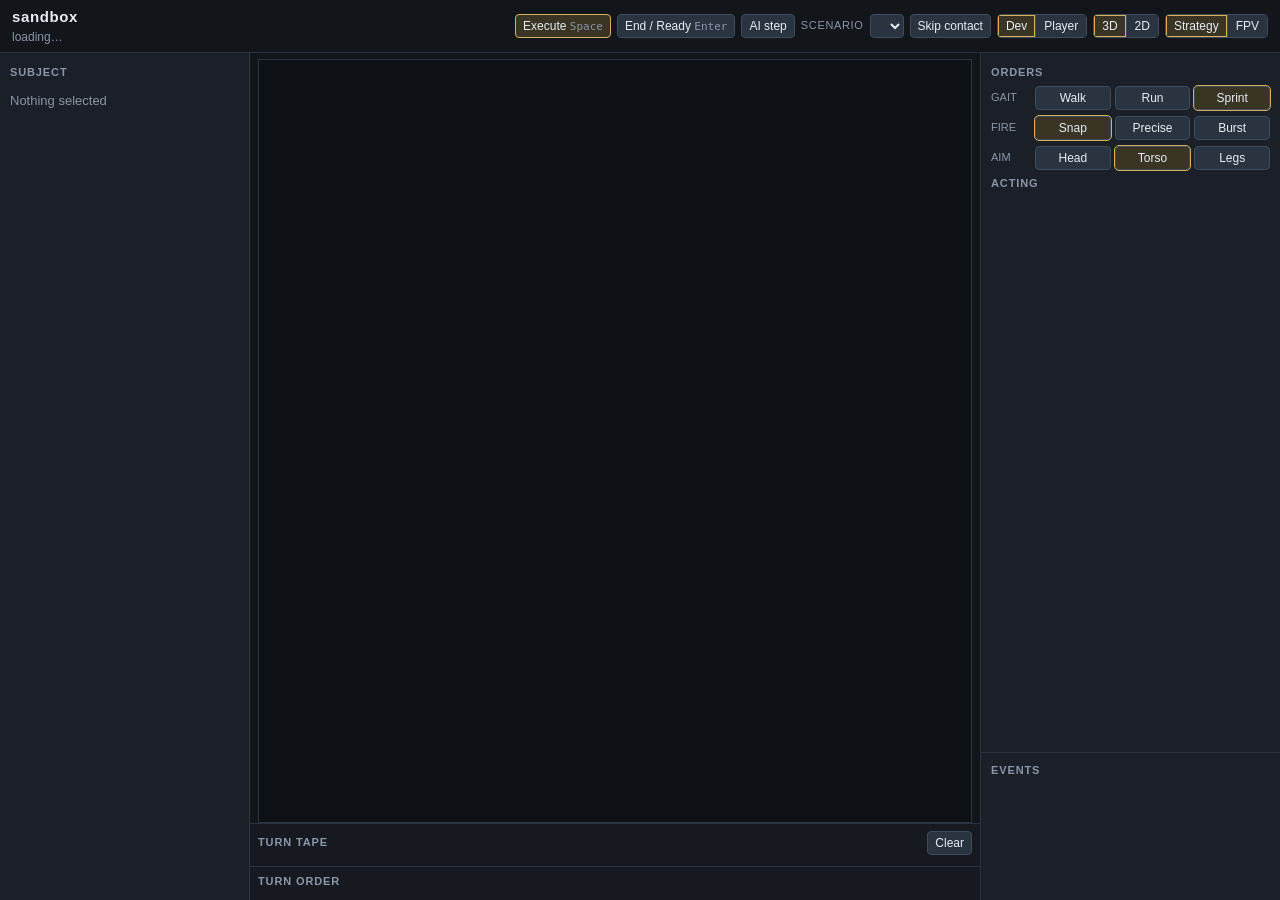
==== sandbox/web/index.html @ 85474dc2 "Settle the JS sandbox on the jointed body and a content catalog. Poses are good enough to play: hide" ====
<!DOCTYPE html>
<html lang="en">
<head>
  <meta charset="utf-8" />
  <title>sandbox</title>
  <link rel="stylesheet" href="./style.css" />
</head>
<body>
  <header>
    <div>
      <h1>sandbox</h1>
      <p class="sub" id="phaseLabel">loading…</p>
    </div>
    <div class="toolbar">
      <button id="execute">Execute <kbd>Space</kbd></button>
      <button id="endTurn">End / Ready <kbd>Enter</kbd></button>
      <button id="autoStep">AI step</button>
      <label class="scenario-pick">Scenario
        <select id="scenarioSelect" title="Reload this scenario from scratch"></select>
      </label>
      <button id="skipContact" title="Dev: jump straight into initiative">Skip contact</button>
      <div class="mode-pair" id="fogPair" data-value="dev" title="Player follows the current actor.">
        <button type="button" data-val="dev" class="on">Dev</button>
        <button type="button" data-val="player">Player</button>
      </div>
      <div class="mode-pair" id="projPair" data-value="3d" title="Q/E rotate around the look-at. Wheel zooms. WASD pans. Home resets.">
        <button type="button" data-val="3d" class="on">3D</button>
        <button type="button" data-val="2d">2D</button>
      </div>
      <div class="mode-pair" id="camPair" data-value="strategy" title="Strategy looks at the board. FPV looks from the acting unit. V">
        <button type="button" data-val="strategy" class="on">Strategy</button>
        <button type="button" data-val="fpv">FPV</button>
      </div>
    </div>
  </header>
  <main>
    <aside class="subject-col">
      <h2>Subject</h2>
      <div id="inspect"><p class="empty">Nothing selected</p></div>
    </aside>
    <div class="center">
      <div class="stage">
        <canvas id="map" width="880" height="520"></canvas>
        <div id="hoverHud" class="hover-hud hidden"></div>
        <div id="prompt" class="prompt hidden"></div>
      </div>
      <section class="timeline-wrap">
        <h2>Turn tape <span id="clockLabel"></span> <button id="clearQueue" type="button">Clear</button></h2>
        <div id="timeline"></div>
      </section>
      <section class="roster-wrap">
        <h2>Turn order</h2>
        <div id="roster"></div>
      </section>
    </div>
    <aside class="orders-col">
      <div class="orders-main">
      <section>
        <h2>Orders</h2>
        <div class="toggle-row">
          <span class="toggle-label">Gait</span>
          <div class="icon-toggle" id="gait" data-value="sprint">
            <button type="button" data-val="walk" title="Walk">Walk</button>
            <button type="button" data-val="run" title="Run">Run</button>
            <button type="button" data-val="sprint" class="on" title="Sprint">Sprint</button>
          </div>
        </div>
        <div class="toggle-row">
          <span class="toggle-label">Fire</span>
          <div class="icon-toggle" id="fire" data-value="snap">
            <button type="button" data-val="snap" class="on" title="One round">Snap</button>
            <button type="button" data-val="precise" title="Same time, tighter cone">Precise</button>
            <button type="button" data-val="burst" title="Three rounds">Burst</button>
          </div>
        </div>
        <div class="toggle-row">
          <span class="toggle-label">Aim</span>
          <div class="icon-toggle" id="aim" data-value="torso">
            <button type="button" data-val="head" title="Head">Head</button>
            <button type="button" data-val="torso" class="on" title="Torso and abdomen">Torso</button>
            <button type="button" data-val="legs" title="Both legs">Legs</button>
          </div>
        </div>
        <div id="actionBtns"></div>
      </section>
      <section>
        <h2>Acting</h2>
        <div id="turnInfo"></div>
      </section>
    </div>
    <section class="events-wrap">
      <h2>Events</h2>
      <ol id="events"></ol>
    </section>
    </aside>
  </main>
  <script type="module" src="./app.js"></script>
</body>
</html>
---- sandbox/web/style.css ----
:root {
  --bg: #12151a;
  --panel: #1b2028;
  --ink: #e8edf4;
  --muted: #8b96a6;
  --line: #2a3340;
  --gold: #d7b15a;
  --blue: #6ea8ff;
  --green: #6ecf9a;
  --purple: #8b7cc4;
}
* { box-sizing: border-box; }
html, body { margin: 0; height: 100%; max-height: 100%; overflow: hidden; background: var(--bg); color: var(--ink); font: 13px/1.4 "IBM Plex Sans", "Segoe UI", sans-serif; }
body { display: flex; flex-direction: column; }
header {
  flex: 0 0 auto;
  display: flex; justify-content: space-between; align-items: center;
  padding: 6px 12px; border-bottom: 1px solid var(--line);
}
h1 { margin: 0; font-size: 15px; letter-spacing: 0.04em; }
.sub { margin: 2px 0 0; color: var(--muted); font-size: 12px; }
.toolbar, .btns { display: flex; gap: 6px; flex-wrap: wrap; }
button {
  background: #2a3340; color: var(--ink); border: 1px solid #3d4b5c;
  padding: 4px 7px; border-radius: 4px; cursor: pointer; font-size: 12px;
}
button:hover { background: #354252; }
button:disabled { opacity: 0.4; cursor: default; }
button.on, .mode-btn.player { outline: 1px solid var(--gold); background: #3a3424; }
.mode-pair {
  display: flex;
  gap: 0;
  border: 1px solid #3d4b5c;
  border-radius: 4px;
  overflow: hidden;
}
.mode-pair button {
  border: none;
  border-radius: 0;
  border-right: 1px solid #3d4b5c;
  padding: 4px 8px;
}
.mode-pair button:last-child { border-right: none; }
.mode-pair button.on {
  outline: none;
  background: #3a3424;
  box-shadow: inset 0 0 0 1px var(--gold);
}
#execute { background: #3a3424; border-color: var(--gold); }
.scenario-pick {
  display: flex; align-items: center; gap: 6px;
  color: var(--muted); font-size: 11px; text-transform: uppercase; letter-spacing: 0.06em;
}
.scenario-pick select {
  background: #2a3340; color: var(--ink); border: 1px solid #3d4b5c;
  padding: 3px 6px; border-radius: 4px; font-size: 12px; text-transform: none; letter-spacing: 0;
}
kbd { font: 11px ui-monospace, monospace; color: var(--muted); }
main {
  flex: 1 1 0;
  min-height: 0;
  display: grid;
  grid-template-columns: 250px minmax(0, 1fr) 300px;
  overflow: hidden;
}
.subject-col, .orders-col {
  min-height: 0; overflow: auto; padding: 8px 10px;
  background: var(--panel);
}
.subject-col { border-right: 1px solid var(--line); }
.orders-col {
  border-left: 1px solid var(--line);
  display: flex;
  flex-direction: column;
  overflow: hidden;
  padding: 0;
}
.orders-main { flex: 1 1 auto; min-height: 0; overflow: auto; padding: 8px 10px; }
.center { display: flex; flex-direction: column; min-width: 0; min-height: 0; overflow: hidden; }
.stage { position: relative; flex: 1 1 auto; min-height: 0; padding: 6px 8px 0; display: flex; }
canvas#map {
  background: #0d1014; border: 1px solid var(--line);
  width: 100%; height: 100%; display: block; flex: 1;
  min-width: 0; min-height: 0;
}
.hover-hud, .prompt {
  position: absolute; background: rgba(18, 21, 26, 0.94);
  border: 1px solid #3d4b5c; border-radius: 4px; padding: 6px 8px;
}
.hover-hud { font-size: 12px; pointer-events: none; max-width: 240px; z-index: 2; }
.prompt { left: 14px; top: 14px; background: #2a2416; border-color: var(--gold); max-width: 360px; z-index: 2; }
.hidden { display: none; }
.timeline-wrap, .roster-wrap {
  flex: 0 0 auto; padding: 3px 8px 5px; border-top: 1px solid var(--line); background: #161a20;
}
#roster { display: flex; flex-wrap: wrap; gap: 4px; }
#roster .unit { padding: 2px 6px; min-width: 80px; flex: 0 1 auto; }
.tl-row { display: grid; grid-template-columns: 48px 1fr; align-items: center; gap: 6px; margin-bottom: 3px; }
.tl-lab { font-size: 10px; text-transform: uppercase; color: var(--muted); letter-spacing: 0.06em; }
.tl-track { position: relative; height: 14px; background: #0d1014; border: 1px solid var(--line); border-radius: 2px; }
.tl-block { position: absolute; top: 1px; bottom: 1px; border-radius: 2px; font-size: 9px; line-height: 11px; padding: 0 3px; overflow: hidden; white-space: nowrap; color: #0d1014; }
.tl-block.hands { background: var(--blue); }
.tl-block.legs { background: var(--green); }
.tl-block.focus { background: var(--purple); }
.tl-block.voice { background: #8b96a6; }
.tl-block.queued { outline: 1px dashed #fff; opacity: 0.85; cursor: pointer; }
.tl-block.queued:hover { outline: 1px solid #fff; filter: brightness(1.12); }
.tl-block.preview { outline: 1px dashed var(--gold); opacity: 0.75; filter: brightness(1.15); pointer-events: none; }
.tl-clock { position: absolute; top: -2px; bottom: -2px; width: 2px; background: var(--gold); }
.timeline-wrap h2 { display: flex; align-items: center; gap: 8px; }
.timeline-wrap h2 button { margin-left: auto; }
h2 { margin: 4px 0 6px; font-size: 11px; text-transform: uppercase; letter-spacing: 0.08em; color: var(--muted); }
.toggle-row { display: flex; align-items: center; gap: 8px; margin-bottom: 6px; }
.toggle-label { width: 36px; flex: 0 0 36px; color: var(--muted); font-size: 11px; text-transform: uppercase; }
.act-table tr[data-act] { cursor: pointer; }
.act-table tr[data-act]:hover, .act-table tr[data-act].hot { background: #243040; }
.act-table tr[data-act].off { opacity: 0.55; }
.icon-toggle { display: flex; gap: 4px; flex: 1; }
.icon-toggle button { flex: 1; }
.overlap-toggle { display: flex; align-items: center; gap: 6px; color: var(--muted); font-size: 12px; margin: 0 0 8px; }
.act-btn { min-width: 72px; }
.act-btn .cost { font-size: 10px; color: var(--gold); margin-left: 4px; }
.stat-table, .act-table { width: 100%; border-collapse: collapse; margin: 4px 0 8px; }
.stat-table th, .stat-table td, .act-table th, .act-table td { padding: 3px 4px; font-size: 12px; vertical-align: middle; }
.stat-table th, .act-table th { text-align: left; color: var(--muted); font-weight: 500; }
.stat-table th { width: 38%; }
.act-table td.num { text-align: right; font-variant-numeric: tabular-nums; white-space: nowrap; }
.act-table .cost { color: var(--gold); font-size: 10px; display: block; }
.act-table button { padding: 2px 7px; }
#sil { display: block; background: #0d1014; border: 1px solid var(--line); width: 100%; height: 168px; cursor: crosshair; margin: 6px 0; }
#inspect h3, #turnInfo h3 { margin: 0 0 4px; font-size: 14px; }
#inspect .empty { color: var(--muted); margin: 12px 0; }
.note { color: var(--muted); font-size: 11px; margin: 8px 0 0; }
.unit { border: 1px solid var(--line); padding: 7px; border-radius: 4px; background: #1b2028; }
.unit.active { outline: 1px solid var(--gold); }
.unit.down { opacity: 0.5; }
.unit.sel { outline: 1px solid var(--blue); }
.bar { height: 5px; background: #2a3340; margin-top: 3px; border-radius: 2px; overflow: hidden; }
.bar > span { display: block; height: 100%; }
.bar.pain > span { background: var(--gold); }
.bar.blood > span { background: #c45c5c; }
.bar.stress > span { background: var(--purple); }
.bar.ch.hands > span { background: var(--blue); }
.bar.ch.legs > span { background: var(--green); }
.bar.ch.focus > span { background: var(--purple); }
.bar.ch.voice > span { background: #8b96a6; }
.bar.ch.reaction > span { background: var(--gold); }
.meta { color: var(--muted); font-size: 11px; }
.events-wrap {
  flex: 0 0 148px;
  height: 148px;
  min-height: 148px;
  max-height: 148px;
  overflow: hidden;
  display: flex;
  flex-direction: column;
  padding: 6px 10px 8px;
  border-top: 1px solid var(--line);
  background: var(--panel);
}
.events-wrap h2 { flex: 0 0 auto; }
#events {
  flex: 1 1 auto;
  min-height: 0;
  overflow: auto;
  padding-left: 22px;
  margin: 0;
  color: var(--muted);
}
#events li { margin-bottom: 4px; }
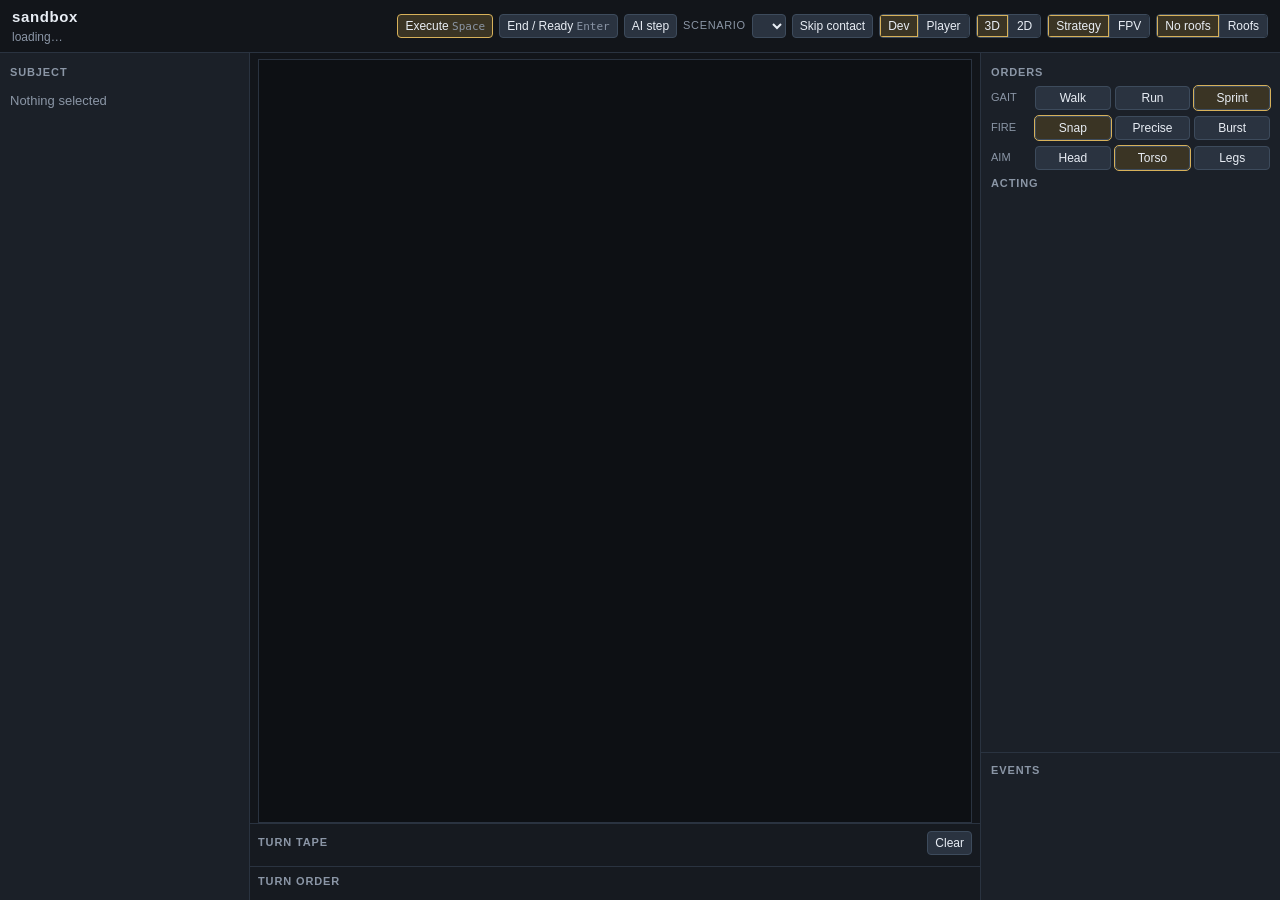
==== commit 5dd912fa: "Make the outpost the main range and keep the presenter playable on it. Drop the toy open fights, ass" ====
--- a/sandbox/web/index.html
+++ b/sandbox/web/index.html
@@ -30,6 +30,10 @@
       <div class="mode-pair" id="camPair" data-value="strategy" title="Strategy looks at the board. FPV looks from the acting unit. V">
         <button type="button" data-val="strategy" class="on">Strategy</button>
         <button type="button" data-val="fpv">FPV</button>
+      </div>
+      <div class="mode-pair" id="roofPair" data-value="hide" title="Roofs stay in the map. Hidden by default so you can see people in rooms.">
+        <button type="button" data-val="hide" class="on">No roofs</button>
+        <button type="button" data-val="show">Roofs</button>
       </div>
     </div>
   </header>
--- a/sandbox/web/style.css
+++ b/sandbox/web/style.css
@@ -127,7 +127,15 @@
 .act-table td.num { text-align: right; font-variant-numeric: tabular-nums; white-space: nowrap; }
 .act-table .cost { color: var(--gold); font-size: 10px; display: block; }
 .act-table button { padding: 2px 7px; }
-#sil { display: block; background: #0d1014; border: 1px solid var(--line); width: 100%; height: 168px; cursor: crosshair; margin: 6px 0; }
+#sil { display: block; background: #0d1014; border: 1px solid var(--line); width: 100%; height: 220px; cursor: crosshair; margin: 6px 0; }
+.disk-break { margin: 0 0 8px; }
+.disk-break .disk-total { color: var(--gold); font-variant-numeric: tabular-nums; margin: 0 0 4px; }
+.disk-break .disk-total span { color: var(--muted); font-weight: 400; font-size: 11px; }
+.disk-table { width: 100%; border-collapse: collapse; margin: 0; }
+.disk-table td { padding: 1px 0; font-size: 12px; }
+.disk-table td.num { text-align: right; font-variant-numeric: tabular-nums; width: 42px; color: var(--ink); }
+.disk-table tr.cover td { color: #c4c47a; }
+.disk-table tr.air td { color: var(--muted); }
 #inspect h3, #turnInfo h3 { margin: 0 0 4px; font-size: 14px; }
 #inspect .empty { color: var(--muted); margin: 12px 0; }
 .note { color: var(--muted); font-size: 11px; margin: 8px 0 0; }
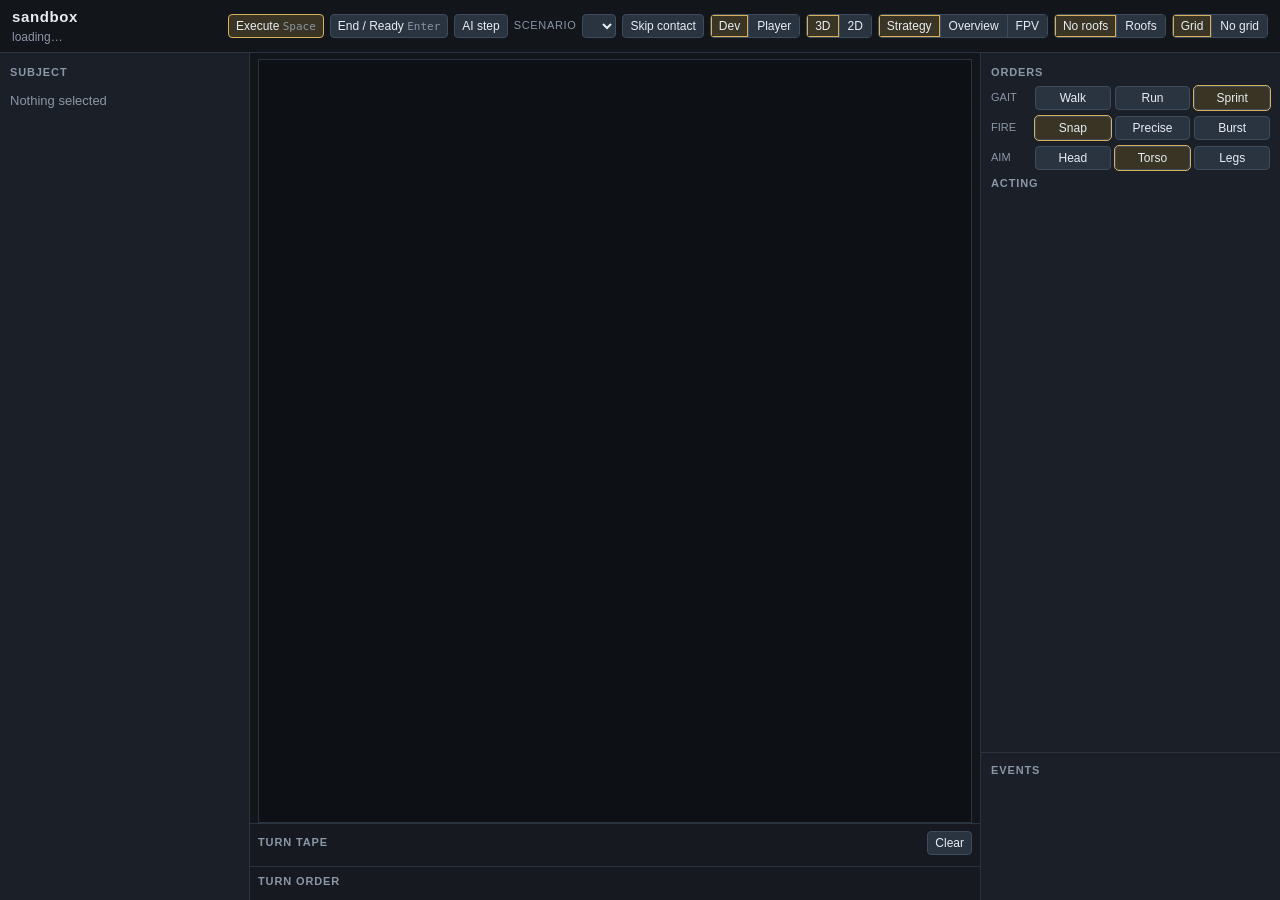
==== commit 6106b7a5: "Light the outpost with a fixed sun and add a cinematic overview camera. Materials, ground variation," ====
--- a/sandbox/web/index.html
+++ b/sandbox/web/index.html
@@ -27,13 +27,18 @@
         <button type="button" data-val="3d" class="on">3D</button>
         <button type="button" data-val="2d">2D</button>
       </div>
-      <div class="mode-pair" id="camPair" data-value="strategy" title="Strategy looks at the board. FPV looks from the acting unit. V">
+      <div class="mode-pair" id="camPair" data-value="strategy" title="Strategy is the tactical angle. Overview is a wide cinematic 3/4. FPV is the acting unit. V cycles.">
         <button type="button" data-val="strategy" class="on">Strategy</button>
+        <button type="button" data-val="overview">Overview</button>
         <button type="button" data-val="fpv">FPV</button>
       </div>
       <div class="mode-pair" id="roofPair" data-value="hide" title="Roofs stay in the map. Hidden by default so you can see people in rooms.">
         <button type="button" data-val="hide" class="on">No roofs</button>
         <button type="button" data-val="show">Roofs</button>
+      </div>
+      <div class="mode-pair" id="gridPair" data-value="show" title="Meter grid overlay. Turn it off for a cleaner screenshot.">
+        <button type="button" data-val="show" class="on">Grid</button>
+        <button type="button" data-val="hide">No grid</button>
       </div>
     </div>
   </header>
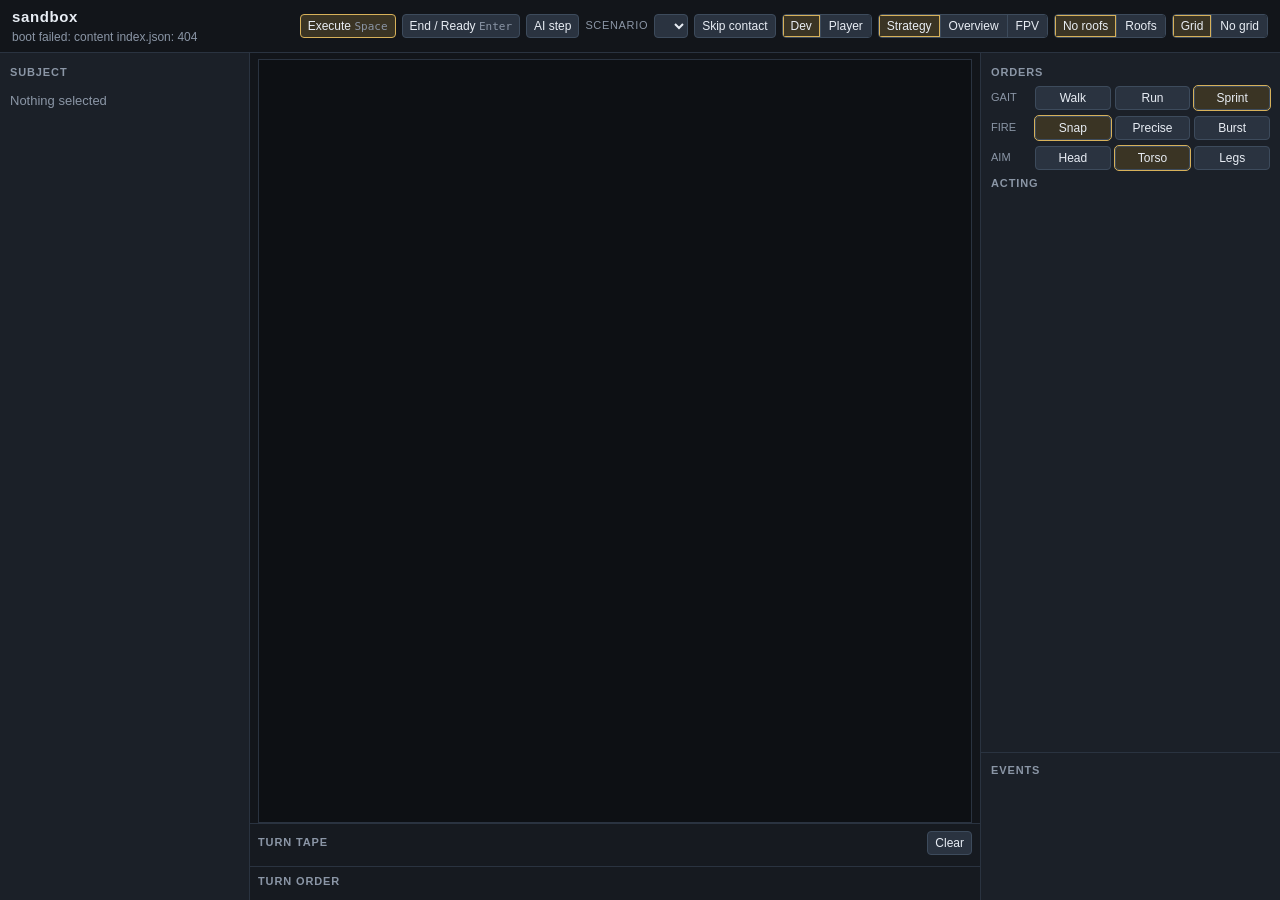
==== commit 5fcfe29a: "Port the presenter to WebGPU so the outpost draws with real depth. The Canvas 2D painter could not k" ====
--- a/sandbox/web/index.html
+++ b/sandbox/web/index.html
@@ -23,10 +23,6 @@
         <button type="button" data-val="dev" class="on">Dev</button>
         <button type="button" data-val="player">Player</button>
       </div>
-      <div class="mode-pair" id="projPair" data-value="3d" title="Q/E rotate around the look-at. Wheel zooms. WASD pans. Home resets.">
-        <button type="button" data-val="3d" class="on">3D</button>
-        <button type="button" data-val="2d">2D</button>
-      </div>
       <div class="mode-pair" id="camPair" data-value="strategy" title="Strategy is the tactical angle. Overview is a wide cinematic 3/4. FPV is the acting unit. V cycles.">
         <button type="button" data-val="strategy" class="on">Strategy</button>
         <button type="button" data-val="overview">Overview</button>
@@ -49,7 +45,9 @@
     </aside>
     <div class="center">
       <div class="stage">
-        <canvas id="map" width="880" height="520"></canvas>
+        <div class="viewport">
+          <canvas id="view" width="880" height="520"></canvas>
+        </div>
         <div id="hoverHud" class="hover-hud hidden"></div>
         <div id="prompt" class="prompt hidden"></div>
       </div>
--- a/sandbox/web/style.css
+++ b/sandbox/web/style.css
@@ -77,11 +77,15 @@
 }
 .orders-main { flex: 1 1 auto; min-height: 0; overflow: auto; padding: 8px 10px; }
 .center { display: flex; flex-direction: column; min-width: 0; min-height: 0; overflow: hidden; }
-.stage { position: relative; flex: 1 1 auto; min-height: 0; padding: 6px 8px 0; display: flex; }
-canvas#map {
-  background: #0d1014; border: 1px solid var(--line);
-  width: 100%; height: 100%; display: block; flex: 1;
-  min-width: 0; min-height: 0;
+.stage { position: relative; flex: 1 1 auto; min-height: 0; padding: 6px 8px 0; display: flex; flex-direction: column; }
+.viewport {
+  position: relative; flex: 1 1 auto; min-height: 0;
+  border: 1px solid var(--line);
+}
+.viewport canvas {
+  position: absolute; inset: 0;
+  width: 100%; height: 100%; display: block;
+  background: #0d1014;
 }
 .hover-hud, .prompt {
   position: absolute; background: rgba(18, 21, 26, 0.94);
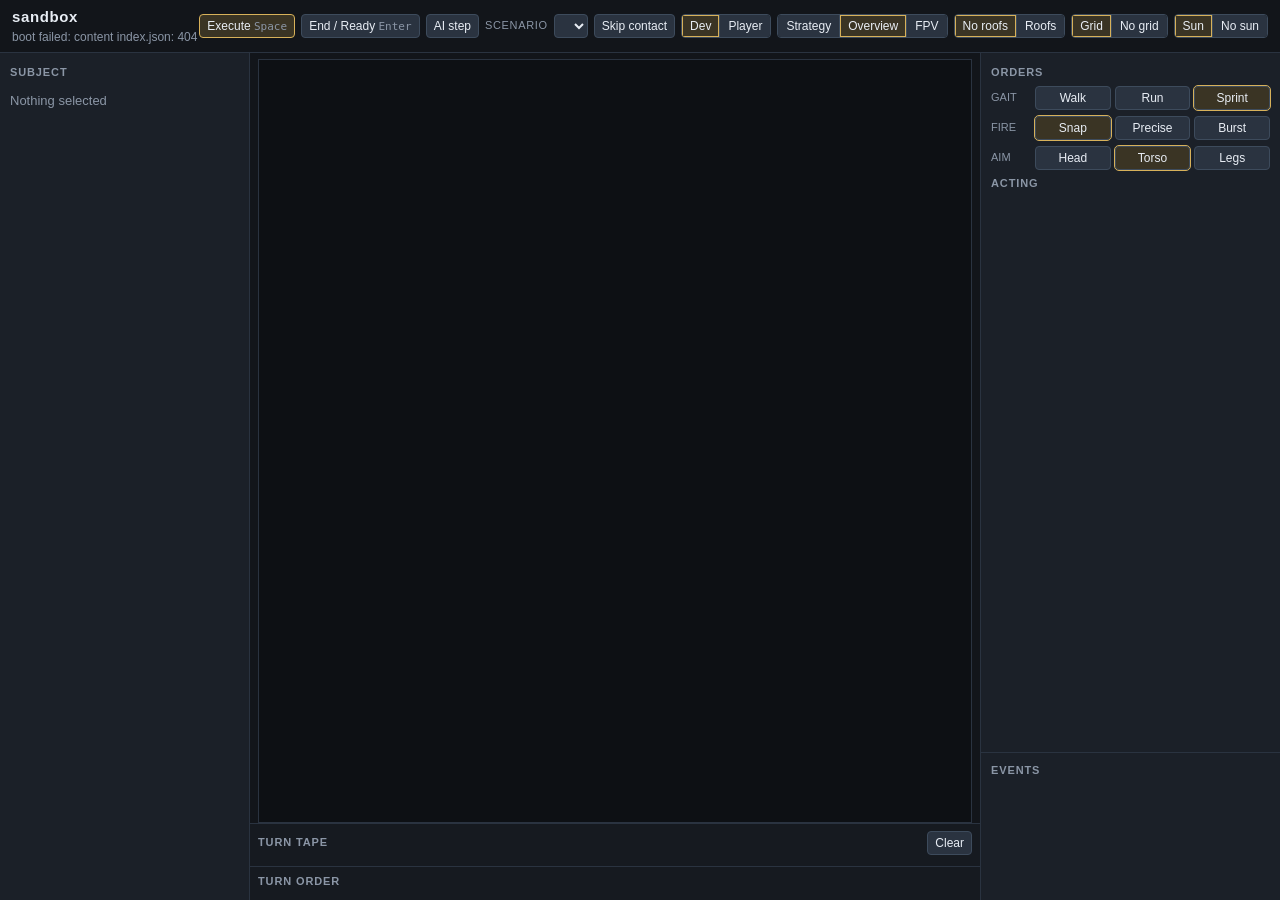
==== commit cba86f4c: "Stabilize naive outpost lighting so lamps and headlights actually light the ground. Street lamps kee" ====
--- a/sandbox/web/index.html
+++ b/sandbox/web/index.html
@@ -23,9 +23,9 @@
         <button type="button" data-val="dev" class="on">Dev</button>
         <button type="button" data-val="player">Player</button>
       </div>
-      <div class="mode-pair" id="camPair" data-value="strategy" title="Strategy is the tactical angle. Overview is a wide cinematic 3/4. FPV is the acting unit. V cycles.">
-        <button type="button" data-val="strategy" class="on">Strategy</button>
-        <button type="button" data-val="overview">Overview</button>
+      <div class="mode-pair" id="camPair" data-value="overview" title="Strategy is the tactical angle. Overview is a wide cinematic 3/4. FPV is the acting unit. V cycles.">
+        <button type="button" data-val="strategy">Strategy</button>
+        <button type="button" data-val="overview" class="on">Overview</button>
         <button type="button" data-val="fpv">FPV</button>
       </div>
       <div class="mode-pair" id="roofPair" data-value="hide" title="Roofs stay in the map. Hidden by default so you can see people in rooms.">
@@ -35,6 +35,10 @@
       <div class="mode-pair" id="gridPair" data-value="show" title="Meter grid overlay. Turn it off for a cleaner screenshot.">
         <button type="button" data-val="show" class="on">Grid</button>
         <button type="button" data-val="hide">No grid</button>
+      </div>
+      <div class="mode-pair" id="sunPair" data-value="on" title="Turn the sun off to inspect lamp lighting only.">
+        <button type="button" data-val="on" class="on">Sun</button>
+        <button type="button" data-val="off">No sun</button>
       </div>
     </div>
   </header>
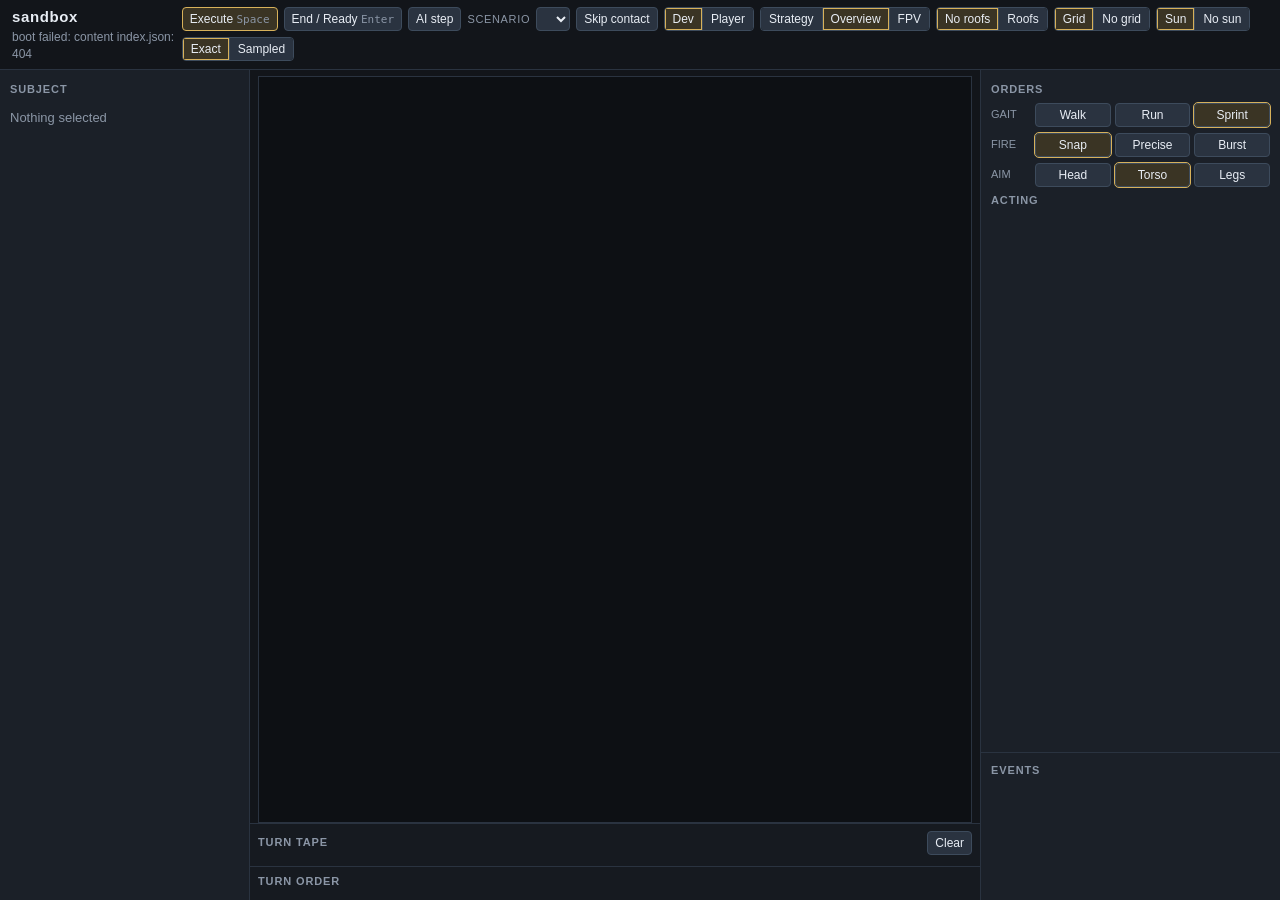
==== commit 0e4e705b: "Keep god-view readable and add an Exact lighting path for the crowded night range. Co-authored-by: C" ====
--- a/sandbox/web/index.html
+++ b/sandbox/web/index.html
@@ -39,6 +39,10 @@
       <div class="mode-pair" id="sunPair" data-value="on" title="Turn the sun off to inspect lamp lighting only.">
         <button type="button" data-val="on" class="on">Sun</button>
         <button type="button" data-val="off">No sun</button>
+      </div>
+      <div class="mode-pair" id="samplePair" data-value="exact" title="Exact shades every nearby light. Sampled switches to ReSTIR when a cell is crowded — faster, noisier.">
+        <button type="button" data-val="exact" class="on">Exact</button>
+        <button type="button" data-val="sampled">Sampled</button>
       </div>
     </div>
   </header>
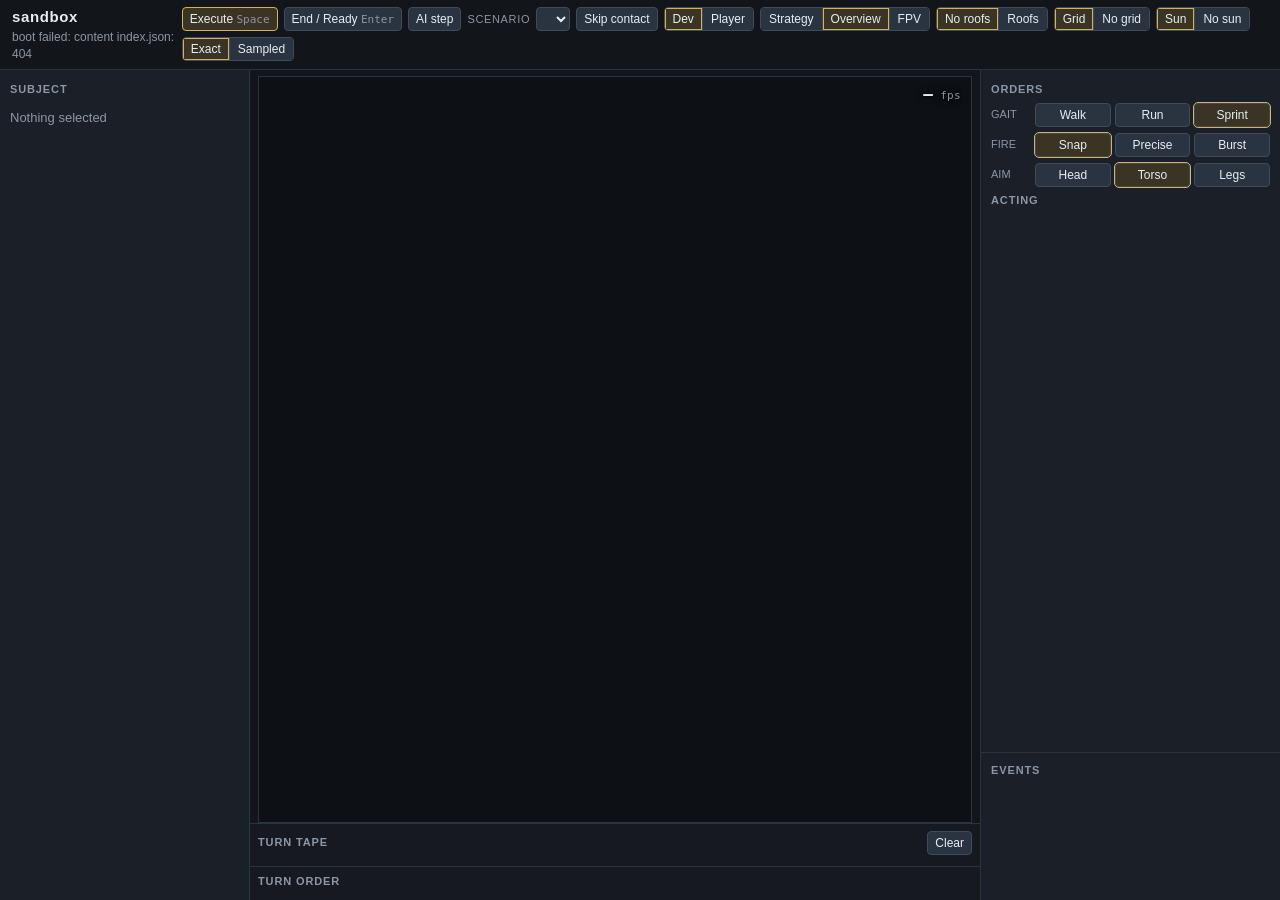
==== commit 40c067d2: "Show a smoothed FPS readout so lighting cost is readable without the number thrashing. Co-authored-b" ====
--- a/sandbox/web/index.html
+++ b/sandbox/web/index.html
@@ -55,6 +55,10 @@
       <div class="stage">
         <div class="viewport">
           <canvas id="view" width="880" height="520"></canvas>
+          <div id="fpsHud" class="fps-hud" title="Smoothed frames per second. Min is the worst frame in the last second.">
+            <strong id="fpsAvg">—</strong>
+            <span id="fpsMin"></span>
+          </div>
         </div>
         <div id="hoverHud" class="hover-hud hidden"></div>
         <div id="prompt" class="prompt hidden"></div>
--- a/sandbox/web/style.css
+++ b/sandbox/web/style.css
@@ -91,6 +91,21 @@
   position: absolute; background: rgba(18, 21, 26, 0.94);
   border: 1px solid #3d4b5c; border-radius: 4px; padding: 6px 8px;
 }
+.fps-hud {
+  position: absolute;
+  top: 8px;
+  right: 10px;
+  z-index: 3;
+  pointer-events: none;
+  text-align: right;
+  font: 600 12px/1.15 ui-monospace, SFMono-Regular, Menlo, monospace;
+  color: #e8edf4;
+  text-shadow: 0 1px 3px #000, 0 0 8px rgba(0, 0, 0, 0.55);
+}
+.fps-hud strong { display: block; font-size: 16px; letter-spacing: 0.02em; }
+.fps-hud strong::after { content: " fps"; font-size: 11px; font-weight: 500; color: #8b96a6; }
+.fps-hud span { display: block; margin-top: 2px; font-size: 11px; font-weight: 500; color: #8b96a6; }
+.fps-hud span.hot { color: #e05656; }
 .hover-hud { font-size: 12px; pointer-events: none; max-width: 240px; z-index: 2; }
 .prompt { left: 14px; top: 14px; background: #2a2416; border-color: var(--gold); max-width: 360px; z-index: 2; }
 .hidden { display: none; }
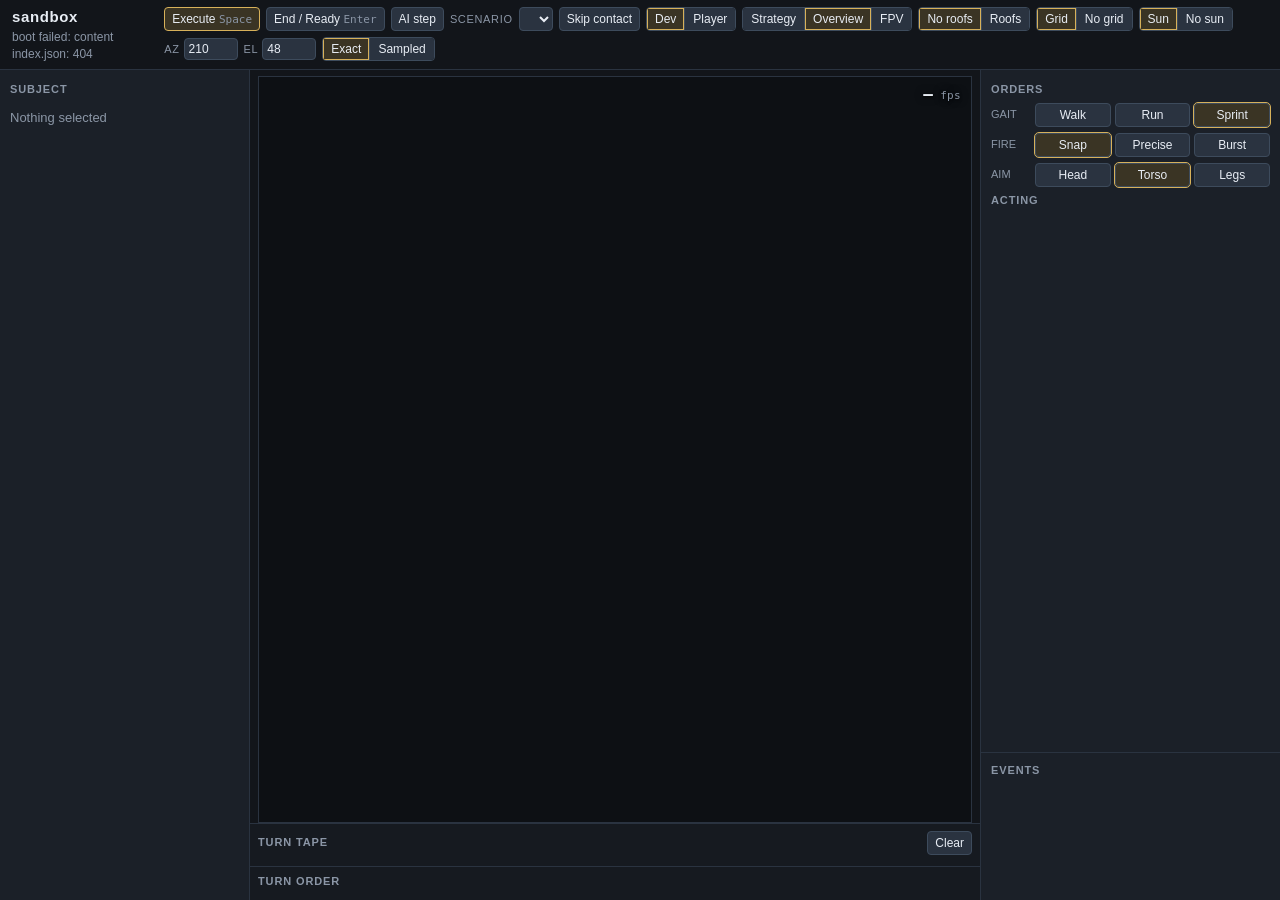
==== commit e7ae4271: "Add a tiled ground atlas and empty look-at yards so we can judge materials without a character ghost" ====
--- a/sandbox/web/index.html
+++ b/sandbox/web/index.html
@@ -40,6 +40,12 @@
         <button type="button" data-val="on" class="on">Sun</button>
         <button type="button" data-val="off">No sun</button>
       </div>
+      <label class="sun-angle" title="Sun azimuth around the horizon, degrees.">Az
+        <input id="sunAz" type="number" min="0" max="359" step="5" value="210" />
+      </label>
+      <label class="sun-angle" title="Sun elevation above the horizon, degrees.">El
+        <input id="sunEl" type="number" min="6" max="85" step="1" value="48" />
+      </label>
       <div class="mode-pair" id="samplePair" data-value="exact" title="Exact shades every nearby light. Sampled switches to ReSTIR when a cell is crowded — faster, noisier.">
         <button type="button" data-val="exact" class="on">Exact</button>
         <button type="button" data-val="sampled">Sampled</button>
--- a/sandbox/web/style.css
+++ b/sandbox/web/style.css
@@ -54,6 +54,15 @@
 .scenario-pick select {
   background: #2a3340; color: var(--ink); border: 1px solid #3d4b5c;
   padding: 3px 6px; border-radius: 4px; font-size: 12px; text-transform: none; letter-spacing: 0;
+}
+.sun-angle {
+  display: flex; align-items: center; gap: 4px;
+  color: var(--muted); font-size: 11px; text-transform: uppercase; letter-spacing: 0.06em;
+}
+.sun-angle input {
+  width: 54px;
+  background: #2a3340; color: var(--ink); border: 1px solid #3d4b5c;
+  padding: 3px 4px; border-radius: 4px; font-size: 12px; text-transform: none; letter-spacing: 0;
 }
 kbd { font: 11px ui-monospace, monospace; color: var(--muted); }
 main {
